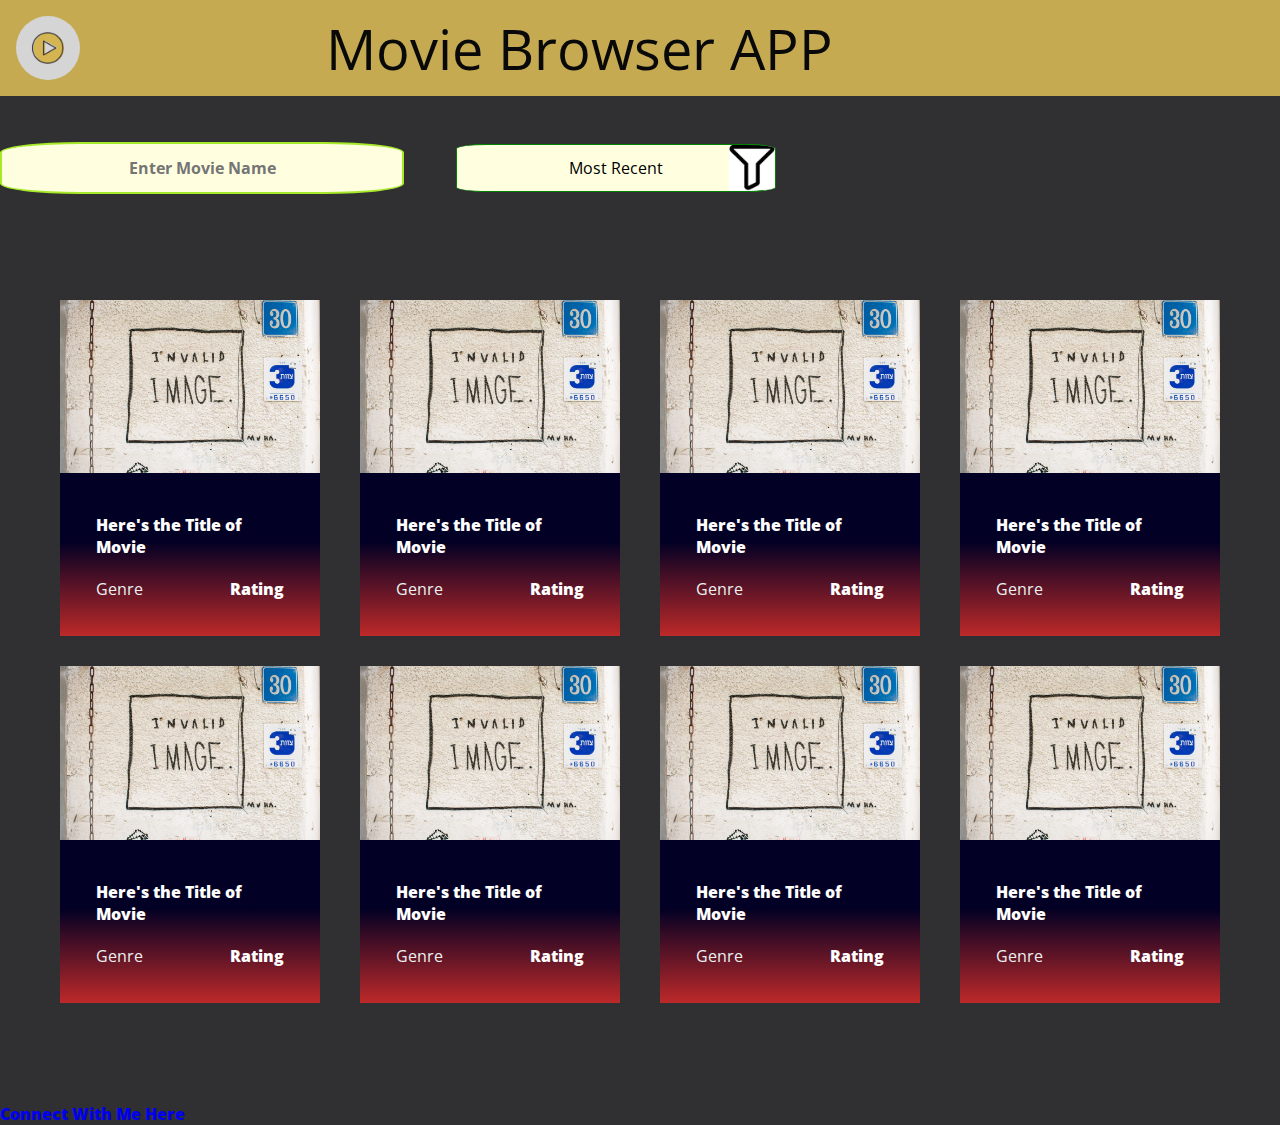
==== index.html @ 1509079a "APP V1" ====
<!DOCTYPE html>

<html lang="en">
  <head>
    <meta charset="UTF-8" />
    <meta name="viewport" content="width=device-width, initial-scale=1.0" />
    <meta http-equiv="X-UA-Compatible" content="ie=edge" />
    <link href="style.css" rel="stylesheet" />
    <link href="https://fonts.googleapis.com/css?family=Open+Sans&amp;display=swap" rel="stylesheet">
    <title>Movie Searching APP</title>
  </head>
  <body>
    <nav class="nav">
      <ul class="navlist">
        <a href="index.html">
        <img id="image"  src=".\play.png" alt="Home Page"></a>
        <li id="Heading">Movie Browser APP</li>
      </ul>
    </nav>
    <div class="Search">
        <input id="Movie-name" type="text" placeholder="Enter Movie Name" maxlength="80">
        <select id="option" name="Sort">
            <option value="Popular">Most Recent</option>
            <option value="Top Rated">Top Rated</option>
            <option value="Now Playing">Upcoming</option>
        </select>
    </div>
    <main>
      <section class="content">
          <a id="a1" href="#" target="_blank"><div class="card">
            <div class="card-image1">
              <img id="im1" src="No-image.jpg" alt="Movie id"/>
            </div>
            <div class="card-content">
              <p class="card-name" id="t1">
                Here's the Title of Movie
              </p>
              <div class="card-info">
                <p class="genre" id="g1">Genre</p>
                <p class="rating" id="r1">Rating</p>
              </div>
            </div>
          </div></a>
          <a id="a2" href="#" target="_blank"><div class="card">
            <div class="card-image2">
              <img id="im2" src="No-image.jpg" alt="Movie id"/>
            </div>
            <div class="card-content">
              <p class="card-name" id="t2">
                Here's the Title of Movie
              </p>
              <div class="card-info">
                <p class="genre" id="g2">Genre</p>
                <p class="rating" id="r2">Rating</p>
              </div>
            </div>
          </div>
        </a><a id="a3" href="#" target="_blank"><div class="card">
            <div class="card-image3">
              <img id="im3" src="No-image.jpg" alt="Movie id"/>
            </div>
            <div class="card-content">
              <p class="card-name" id="t3">
                Here's the Title of Movie
              </p>
              <div class="card-info">
                <p class="genre" id="g3">Genre</p>
                <p class="rating" id="r3">Rating</p>
              </div>
            </div>
          </div>
        </a><a id="a4" href="#" target="_blank"><div class="card">
            <div class="card-image4">
              <img id="im4" src="No-image.jpg" alt="Movie id"/>
            </div>
            <div class="card-content">
              <p class="card-name" id="t4">
                Here's the Title of Movie
              </p>
              <div class="card-info">
                <p class="genre" id="g4">Genre</p>
                <p class="rating" id="r4">Rating</p>
              </div>
            </div>
          </div>
        </a><a id="a5" href="#" target="_blank"><div class="card">
            <div class="card-image5">
              <img id="im5" src="No-image.jpg" alt="Movie id"/>
            </div>
            <div class="card-content">
              <p class="card-name" id="t5">
                Here's the Title of Movie
              </p>
              <div class="card-info">
                <p class="genre" id="g5">Genre</p>
                <p class="rating" id="r5">Rating</p>
              </div>
            </div>
          </div>
        </a><a id="a6" href="#" target="_blank"><div class="card">
            <div class="card-image6">
              <img id="im6" src="No-image.jpg" alt="Movie id"/>
            </div>
            <div class="card-content">
              <p class="card-name" id="t6">
                Here's the Title of Movie
              </p>
              <div class="card-info">
                <p class="genre" id="g6">Genre</p>
                <p class="rating" id="r6">Rating</p>
              </div>
            </div>
          </div>
        </a><a id="a7" href="#" target="_blank"><div class="card">
            <div class="card-image7">
              <img id="im7" src="No-image.jpg" alt="Movie id"/>
            </div>
            <div class="card-content">
              <p class="card-name" id="t7">
                Here's the Title of Movie
              </p>
              <div class="card-info">
                <p class="genre" id="g7">Genre</p>
                <p class="rating" id="r7">Rating</p>
              </div>
            </div>
          </div>
        </a><a id="a8" href="#" target="_blank"><div class="card">
            <div class="card-image8">
              <img id="im8" src="No-image.jpg" alt="Movie id"/>
            </div>
            <div class="card-content">
              <p class="card-name" id="t8">
                Here's the Title of Movie
              </p>
              <div class="card-info">
                <p class="genre" id="g8">Genre</p>
                <p class="rating" id="r8">Rating</p>
              </div>
            </div>
          </div>
        </section>
    </main>
    <footer>
    <p>Connect With Me <a  href="https://www.linkedin.com/in/namit-sharma-8b5532217/" target="_blank">Here</a> </p>
  </footer>
    <script src="script.js"></script>
  </body>
</html>
---- style.css ----
*{
margin: 0;
padding: 0;
font-family: "Open Sans", sans-serif;
align-items: center;
}
/* Navigation Section */

#image {
    image-resolution: from-image;
    border-radius: 50%;
    width: 4rem;
    height: auto;
    position: relative;
    float: left;
    }

  .nav {
      display: flex;
      top: 0;
      left: 0;
      width: 100%;
      opacity: 0.8  ;
      text-align: center;
      align-items: center;
    }

  li,ul {
      list-style: none;

    }

    a {  text-decoration: none;
         grid-auto-rows: 1fr
           margin-top 0.1rem;
           grid-column-end: span 3;
       }
    div {
      overflow-wrap: break-word;
    }

p{
  font-size: 16;
  font-weight: 900;
  color: white;
}
    .navlist {
      display: flex;
      mix-blend-mode: darken;
      vertical-align: middle;
      align-self: center;
      width: 100%;
      height: 4rem;
      padding: 1rem;
      background: #ebc95b;
      opacity: 1;
      margin: 0;
    }

    #Heading{
      color: 	darken;
      text-align: center;
      font-size: 3.5rem;
      height: auto;
      float:right;
      width: 80%;
    }

    /* body */
    body {
      background-color: #303032;
      background-image: url("popcorn.jpg");
      background-position: top center;
      background-size: cover;
      z-index: -2;
    }


.search{
  align-items: center;
}

    select {
  -webkit-appearance: none;
  background-image: url("filter.png");
  background-color: lightyellow;
  background-size:contain;
  background-position: right;
  background-repeat: no-repeat;
  width: 25%;
  height: 3rem;
  margin: 3rem;
  border-radius:  10%;
  border-color: green;
  font-family: "Open Sans", sans-serif;
  font-size: 16px;

}

#option{
  text-align: center;
}


  input{
    border: 2px solid rgb(166, 233, 41);
    margin: auto;
    background-color:  lightyellow;
    height: 3rem;
    width: 25rem;
    color: darkred;
    border-radius:  20%;
    font-weight: bold;
    font-family: "Open Sans", sans-serif;
    font-size: 16px;
    text-align: center;
  }

main {
  display: grid;
  grid-template-columns: 1fr repeat(12, minmax(auto, 60px)) 1fr;
  grid-gap: 40px;
  padding: 60px 0;
}

.content{
  grid-column: 2 / span 12;
  display: grid;
  grid-template-columns: repeat(12, minmax(auto, 60px));
  grid-gap: 40px;
  grid-row-gap: 30px;

}

.card {
  grid-column-end: span 3;
  display: flex;
  flex-direction: column;
  align-self: baseline;
  margin-top 0.1rem;
  justify-content:space-between;
  vertical-align: middle;
  background: linear-gradient(180deg, rgba(2,0,36,1) 72%, rgba(189,41,41,1) 100%);
  color:  #ecf0f1;
  cursor: pointer;
  transition: all 0.3s ease 0s;
}

.card img{
   width: 400;
   image-resolution: 300dpi;
}

.card:hover {
  transform: translateY(-7px);
}


.Card-image{
  width: 100%;
  overflow: hidden;
  position: relative;
}


.card-info{
  display: flex;
  align-self: end;
  align-items: center;
}

.card-content {
  padding: 20px;
  margin: 1rem;
}

.card-name {
  margin-bottom: 20px;
}

.Rating div{
  align-self: baseline;
}

.genre{
  line-height: 20px;
  font-weight: 400;
  margin-right: auto;
  color: #ecf0f1;
}

img{
  object-fit: cover;
 width: 100%;
 max-height: 100%;
}

@media only screen and (max-width: 1000px) {
  a {
    grid-column-end: span 5;
  }
}

@media only screen and (max-width: 700px) {
  main {
    grid-gap: 20px;
  }
  a {
    grid-column-end: span 12;
  }
}

@media only screen and (max-width: 500px) {
  main {
    grid-template-columns: 10px repeat(6, 1fr) 10px;
    grid-gap: 10px;
  }
  a {
    grid-column: 2 / span 6;
    grid-template-columns: repeat(6, 1fr);
    grid-gap: 20px;
  }
  .card {
    grid-column-end: span 6;
  }



  footer a{
  text-decoration: none;
  color: inherit;

}
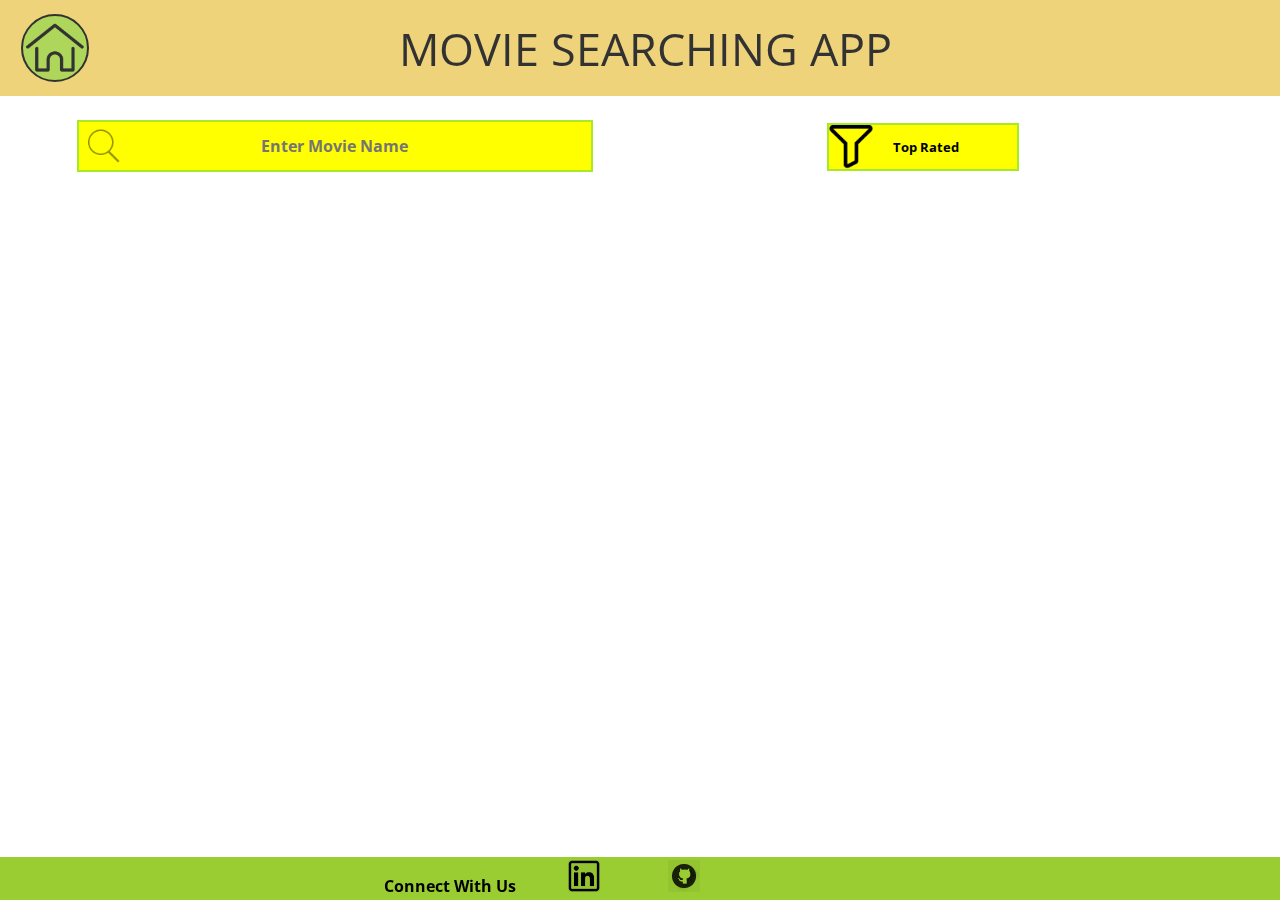
==== commit 6f63214f: "trail version" ====
--- a/index.html
+++ b/index.html
@@ -13,137 +13,29 @@
     <nav class="nav">
       <ul class="navlist">
         <a href="index.html">
-        <img id="image"  src=".\play.png" alt="Home Page"></a>
-        <li id="Heading">Movie Browser APP</li>
+        <img id="image"  src=".\home.png" alt="Home Page"></a>
+        <li id="Heading">MOVIE SEARCHING APP</li>
       </ul>
     </nav>
     <div class="Search">
-        <input id="Movie-name" type="text" placeholder="Enter Movie Name" maxlength="80">
+        <input id="Movie-name" type="text" placeholder="Enter Movie Name" maxlength="60">
         <select id="option" name="Sort">
+            <option value="Top Rated">Top Rated</option>
             <option value="Popular">Most Recent</option>
-            <option value="Top Rated">Top Rated</option>
             <option value="Now Playing">Upcoming</option>
         </select>
     </div>
-    <main>
-      <section class="content">
-          <a id="a1" href="#" target="_blank"><div class="card">
-            <div class="card-image1">
-              <img id="im1" src="No-image.jpg" alt="Movie id"/>
-            </div>
-            <div class="card-content">
-              <p class="card-name" id="t1">
-                Here's the Title of Movie
-              </p>
-              <div class="card-info">
-                <p class="genre" id="g1">Genre</p>
-                <p class="rating" id="r1">Rating</p>
-              </div>
-            </div>
-          </div></a>
-          <a id="a2" href="#" target="_blank"><div class="card">
-            <div class="card-image2">
-              <img id="im2" src="No-image.jpg" alt="Movie id"/>
-            </div>
-            <div class="card-content">
-              <p class="card-name" id="t2">
-                Here's the Title of Movie
-              </p>
-              <div class="card-info">
-                <p class="genre" id="g2">Genre</p>
-                <p class="rating" id="r2">Rating</p>
-              </div>
-            </div>
-          </div>
-        </a><a id="a3" href="#" target="_blank"><div class="card">
-            <div class="card-image3">
-              <img id="im3" src="No-image.jpg" alt="Movie id"/>
-            </div>
-            <div class="card-content">
-              <p class="card-name" id="t3">
-                Here's the Title of Movie
-              </p>
-              <div class="card-info">
-                <p class="genre" id="g3">Genre</p>
-                <p class="rating" id="r3">Rating</p>
-              </div>
-            </div>
-          </div>
-        </a><a id="a4" href="#" target="_blank"><div class="card">
-            <div class="card-image4">
-              <img id="im4" src="No-image.jpg" alt="Movie id"/>
-            </div>
-            <div class="card-content">
-              <p class="card-name" id="t4">
-                Here's the Title of Movie
-              </p>
-              <div class="card-info">
-                <p class="genre" id="g4">Genre</p>
-                <p class="rating" id="r4">Rating</p>
-              </div>
-            </div>
-          </div>
-        </a><a id="a5" href="#" target="_blank"><div class="card">
-            <div class="card-image5">
-              <img id="im5" src="No-image.jpg" alt="Movie id"/>
-            </div>
-            <div class="card-content">
-              <p class="card-name" id="t5">
-                Here's the Title of Movie
-              </p>
-              <div class="card-info">
-                <p class="genre" id="g5">Genre</p>
-                <p class="rating" id="r5">Rating</p>
-              </div>
-            </div>
-          </div>
-        </a><a id="a6" href="#" target="_blank"><div class="card">
-            <div class="card-image6">
-              <img id="im6" src="No-image.jpg" alt="Movie id"/>
-            </div>
-            <div class="card-content">
-              <p class="card-name" id="t6">
-                Here's the Title of Movie
-              </p>
-              <div class="card-info">
-                <p class="genre" id="g6">Genre</p>
-                <p class="rating" id="r6">Rating</p>
-              </div>
-            </div>
-          </div>
-        </a><a id="a7" href="#" target="_blank"><div class="card">
-            <div class="card-image7">
-              <img id="im7" src="No-image.jpg" alt="Movie id"/>
-            </div>
-            <div class="card-content">
-              <p class="card-name" id="t7">
-                Here's the Title of Movie
-              </p>
-              <div class="card-info">
-                <p class="genre" id="g7">Genre</p>
-                <p class="rating" id="r7">Rating</p>
-              </div>
-            </div>
-          </div>
-        </a><a id="a8" href="#" target="_blank"><div class="card">
-            <div class="card-image8">
-              <img id="im8" src="No-image.jpg" alt="Movie id"/>
-            </div>
-            <div class="card-content">
-              <p class="card-name" id="t8">
-                Here's the Title of Movie
-              </p>
-              <div class="card-info">
-                <p class="genre" id="g8">Genre</p>
-                <p class="rating" id="r8">Rating</p>
-              </div>
-            </div>
-          </div>
+      <section id="cott">
+        <!-- code will be added here -->
         </section>
-    </main>
+    <script src="script1.js"></script>
     <footer>
-    <p>Connect With Me <a  href="https://www.linkedin.com/in/namit-sharma-8b5532217/" target="_blank">Here</a> </p>
+    <div><strong>Connect With Us<strong>
+      <a  href="https://www.linkedin.com/in/namit-sharma-8b5532217/" target="_blank">
+      <img class = "icon" src=".\in.png" label= "linkedin icon"></a>
+      <a href="https://github.com/MelasMalephar/Movie-App" target="_blank">
+        <img class = "icon" src=".\github.jfif"  label = "github icon" ></a>
+    </div>
   </footer>
-    <script src="script.js"></script>
   </body>
 </html>
--- a/style.css
+++ b/style.css
@@ -1,5 +1,3 @@
-
-
 *{
 margin: 0;
 padding: 0;
@@ -10,12 +8,19 @@
 
 #image {
     image-resolution: from-image;
+    border: 2px solid black;
     border-radius: 50%;
     width: 4rem;
+    background: yellowgreen;
     height: auto;
     position: relative;
     float: left;
-    }
+    margin: 8%;
+    transition: all 0.2s ease 0s;
+}
+
+#image:hover {
+  background-color: orange;}
 
   .nav {
       display: flex;
@@ -32,19 +37,49 @@
 
     }
 
-    a {  text-decoration: none;
-         grid-auto-rows: 1fr
-           margin-top 0.1rem;
-           grid-column-end: span 3;
+  /* .LoadMore{
+    border: 2px solid rgb(166, 233, 41);
+    border-radius: 50%;
+    margin-top: 10rem;
+    width: 6rem;
+    height: 6rem;
+    background-color: lightgreen;
+    transition: all 0.2s ease 0s;
+    background-image: url("./add.png");
+    background-blend-mode: multiply;
+    background-size: contain;
+    background-position: left;
+    background-repeat: no-repeat;
+  }
+
+  .LoadMore:hover {
+    background-color: orange;
+  } */
+
+    section a {
+    text-decoration: none;
+    grid-auto-rows: 1fr;
+    grid-column-end: span 3;
+    margin-top: 0.1rem;
        }
     div {
       overflow-wrap: break-word;
     }
 
+    div a{
+      color: black;
+      text-decoration: none;
+    }
+
+    .icon{
+      height: 2rem;
+      width: fit-content;
+      margin: 0rem 1rem 0rem 3rem;
+      mix-blend-mode: multiply;
+    }
 p{
-  font-size: 16;
-  font-weight: 900;
-  color: white;
+  font-weight: 800;
+width: 100%;
 }
     .navlist {
       display: flex;
@@ -60,109 +95,65 @@
     }
 
     #Heading{
-      color: 	darken;
       text-align: center;
-      font-size: 3.5rem;
-      height: auto;
-      float:right;
+      font-size: 280%;
+      float: right;
       width: 80%;
+      padding-left: 5%;
     }
 
     /* body */
     body {
-      background-color: #303032;
-      background-image: url("popcorn.jpg");
+      background-image: url("./popcorn.jpg");
       background-position: top center;
       background-size: cover;
-      z-index: -2;
-    }
-
-
-.search{
-  align-items: center;
-}
+    }
+
 
     select {
   -webkit-appearance: none;
-  background-image: url("filter.png");
-  background-color: lightyellow;
-  background-size:contain;
-  background-position: right;
+  background-image: url("./filter.png");
+  background-blend-mode: multiply;
+  background-color: yellow;
+  background-size: contain;
+  background-position:left;
   background-repeat: no-repeat;
   width: 25%;
+  margin: 1.5rem 12% 0;
+  font-weight: bold;
   height: 3rem;
-  margin: 3rem;
-  border-radius:  10%;
-  border-color: green;
-  font-family: "Open Sans", sans-serif;
-  font-size: 16px;
-
-}
-
-#option{
-  text-align: center;
-}
-
-
+  max-width: 15%;
+  border: 2px solid rgb(166, 233, 41);
+  padding-left: 5%;
+  transition: all .2s none;
+}
+select:hover{
+  border: red;
+  box-shadow:inset 0 0 0 2px ;
+}
   input{
+    background-image: url("./sh.png");
+    background-blend-mode: multiply;
+    background-size: contain;
+    background-position:left;
+    background-repeat: no-repeat;
     border: 2px solid rgb(166, 233, 41);
-    margin: auto;
-    background-color:  lightyellow;
+    margin: 1.5rem 6%;
+    background-color: yellow;
     height: 3rem;
-    width: 25rem;
+    width: 40%;
     color: darkred;
-    border-radius:  20%;
     font-weight: bold;
     font-family: "Open Sans", sans-serif;
     font-size: 16px;
     text-align: center;
+    transition: all .2s ease-in-out;
   }
-
-main {
-  display: grid;
-  grid-template-columns: 1fr repeat(12, minmax(auto, 60px)) 1fr;
-  grid-gap: 40px;
-  padding: 60px 0;
-}
-
-.content{
-  grid-column: 2 / span 12;
-  display: grid;
-  grid-template-columns: repeat(12, minmax(auto, 60px));
-  grid-gap: 40px;
-  grid-row-gap: 30px;
-
-}
-
-.card {
-  grid-column-end: span 3;
-  display: flex;
-  flex-direction: column;
-  align-self: baseline;
-  margin-top 0.1rem;
-  justify-content:space-between;
-  vertical-align: middle;
-  background: linear-gradient(180deg, rgba(2,0,36,1) 72%, rgba(189,41,41,1) 100%);
-  color:  #ecf0f1;
-  cursor: pointer;
-  transition: all 0.3s ease 0s;
-}
-
-.card img{
-   width: 400;
-   image-resolution: 300dpi;
-}
-
-.card:hover {
-  transform: translateY(-7px);
-}
-
-
-.Card-image{
-  width: 100%;
-  overflow: hidden;
-  position: relative;
-}
+  input:hover{
+    transform: scale(1.1);
+    border-color: red;
+  box-shadow:inset 0 0 0 2px ;
+  }
 
 
 .card-info{
@@ -172,64 +163,87 @@
 }
 
 .card-content {
-  padding: 20px;
-  margin: 1rem;
+  /* padding: 15px; */
+  margin: 2rem;
+  height: 5rem;
 }
 
 .card-name {
-  margin-bottom: 20px;
-}
-
-.Rating div{
+  margin-bottom: 1.5rem;
+}
+
+.rating{
   align-self: baseline;
-}
-
-.genre{
-  line-height: 20px;
-  font-weight: 400;
-  margin-right: auto;
-  color: #ecf0f1;
-}
-
+  width: 2rem;
+  margin-left: 2rem;
+}
+.year
+{
+  margin-left: 2rem;
+    width: 3rem;
+}
+
+.new-card{
+   display: block;
+    float: left;
+    width: 15%;
+    padding: 0 0 1.2rem 0;
+    margin: 2rem 2rem;
+    justify-content: space-between;
+    background: linear-gradient(180deg, rgba(2,0,36,1) 72%, rgba(189,41,41,1) 90%);
+    color: #ecf0f1;
+    cursor: pointer;
+    transition: all 0.2s ease 0s;
+    align-content: center;
+}
+
+.new-card:hover {
+  transform: translateY(-7px);
+}
 img{
-  object-fit: cover;
- width: 100%;
- max-height: 100%;
-}
-
-@media only screen and (max-width: 1000px) {
-  a {
-    grid-column-end: span 5;
-  }
-}
-
-@media only screen and (max-width: 700px) {
-  main {
-    grid-gap: 20px;
-  }
-  a {
-    grid-column-end: span 12;
-  }
-}
-
-@media only screen and (max-width: 500px) {
-  main {
-    grid-template-columns: 10px repeat(6, 1fr) 10px;
-    grid-gap: 10px;
-  }
-  a {
-    grid-column: 2 / span 6;
-    grid-template-columns: repeat(6, 1fr);
-    grid-gap: 20px;
-  }
-  .card {
-    grid-column-end: span 6;
-  }
-
-
-
-  footer a{
-  text-decoration: none;
-  color: inherit;
-
-}
+  width: 100%;
+  height: 20em;
+}
+
+
+
+ footer div{
+   position: fixed;
+    width: 100%;
+    bottom: 0;
+    padding: 0.2rem 0 0.2rem 30%;
+    background: yellowgreen;}
+
+  @media only screen and (max-width: 1280px){
+   .new-card {
+       width: 18%;
+   }}
+
+
+@media only screen and (max-width: 910px) {
+
+  .new-card {
+    width: 35%;
+  }}
+  @media only screen and (max-width: 730px){
+.new-card {
+    width: 40%;
+}
+ #option {
+        color: transparent;
+        background-position: center;
+    }
+    #Heading{
+      font-size: 200%;
+    }
+
+}
+
+
+  @media only screen and (max-width: 550px) {
+    #Heading{
+      font-size: 150%;
+    }
+    .new-card {
+      width: 80%;
+    }}
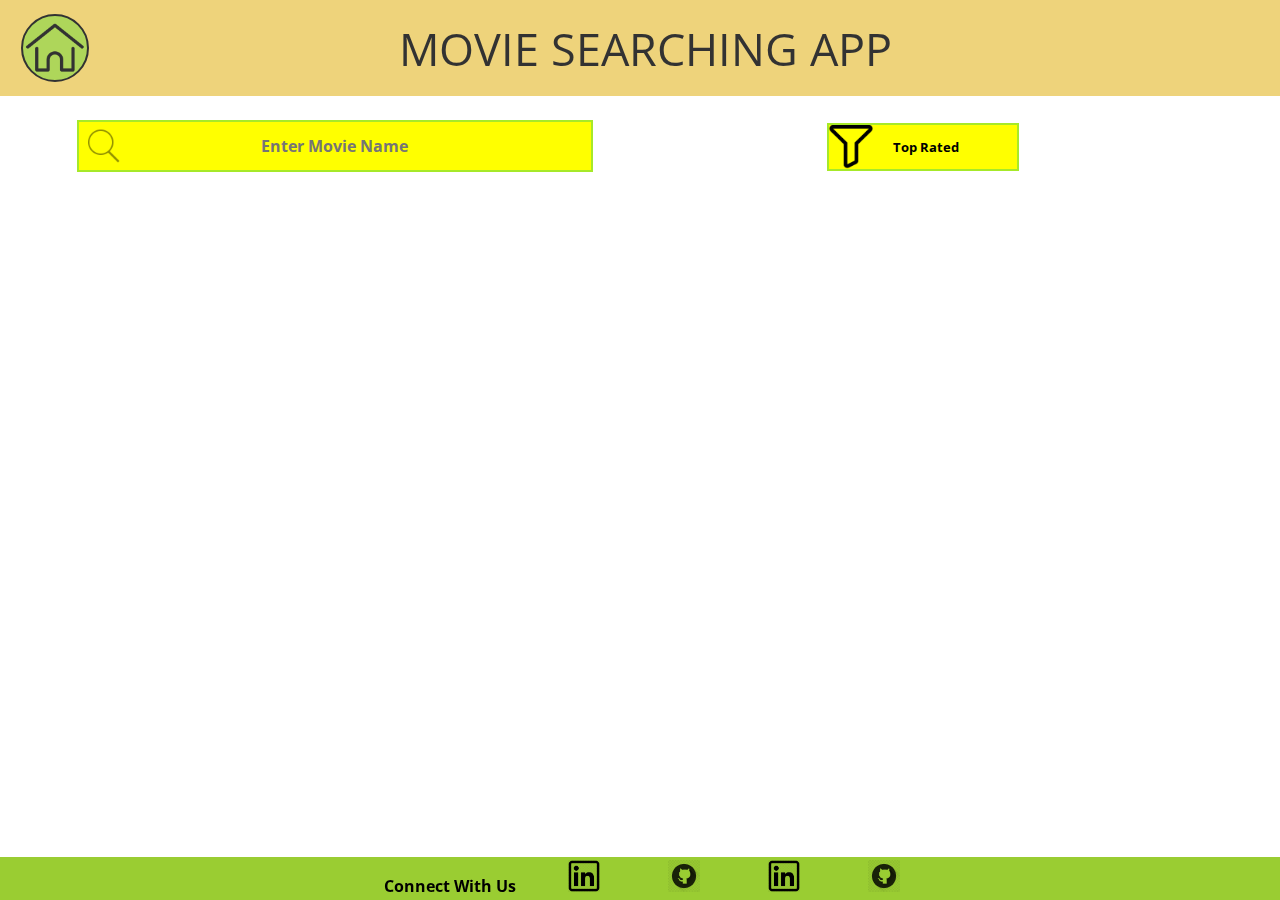
==== commit 1c3700c9: "Linkedin of user 2 added" ====
--- a/index.html
+++ b/index.html
@@ -35,6 +35,10 @@
       <img class = "icon" src=".\in.png" label= "linkedin icon"></a>
       <a href="https://github.com/MelasMalephar/Movie-App" target="_blank">
         <img class = "icon" src=".\github.jfif"  label = "github icon" ></a>
+        <a  href="https://www.linkedin.com/in/piyush31/" target="_blank">
+          <img class = "icon" src=".\in.png" label= "linkedin icon"></a>
+          <a href="https://github.com/Berengarius13" target="_blank">
+            <img class = "icon" src=".\github.jfif"  label = "github icon" ></a>
     </div>
   </footer>
   </body>
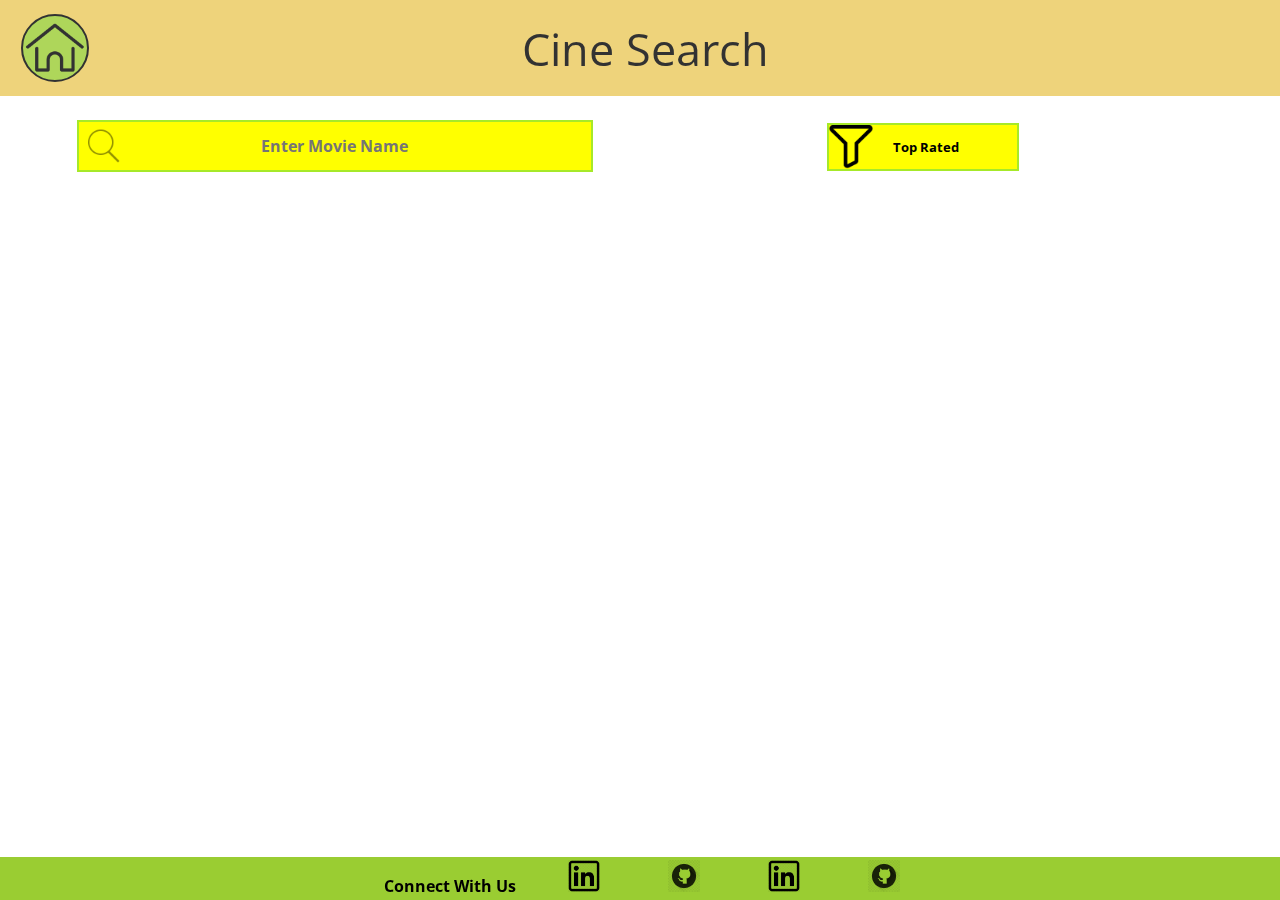
==== commit c5f7a8ef: "Update index.html" ====
--- a/index.html
+++ b/index.html
@@ -7,14 +7,14 @@
     <meta http-equiv="X-UA-Compatible" content="ie=edge" />
     <link href="style.css" rel="stylesheet" />
     <link href="https://fonts.googleapis.com/css?family=Open+Sans&amp;display=swap" rel="stylesheet">
-    <title>Movie Searching APP</title>
+    <title>Cine Search</title>
   </head>
   <body>
     <nav class="nav">
       <ul class="navlist">
         <a href="index.html">
         <img id="image"  src=".\home.png" alt="Home Page"></a>
-        <li id="Heading">MOVIE SEARCHING APP</li>
+        <li id="Heading">Cine Search</li>
       </ul>
     </nav>
     <div class="Search">
